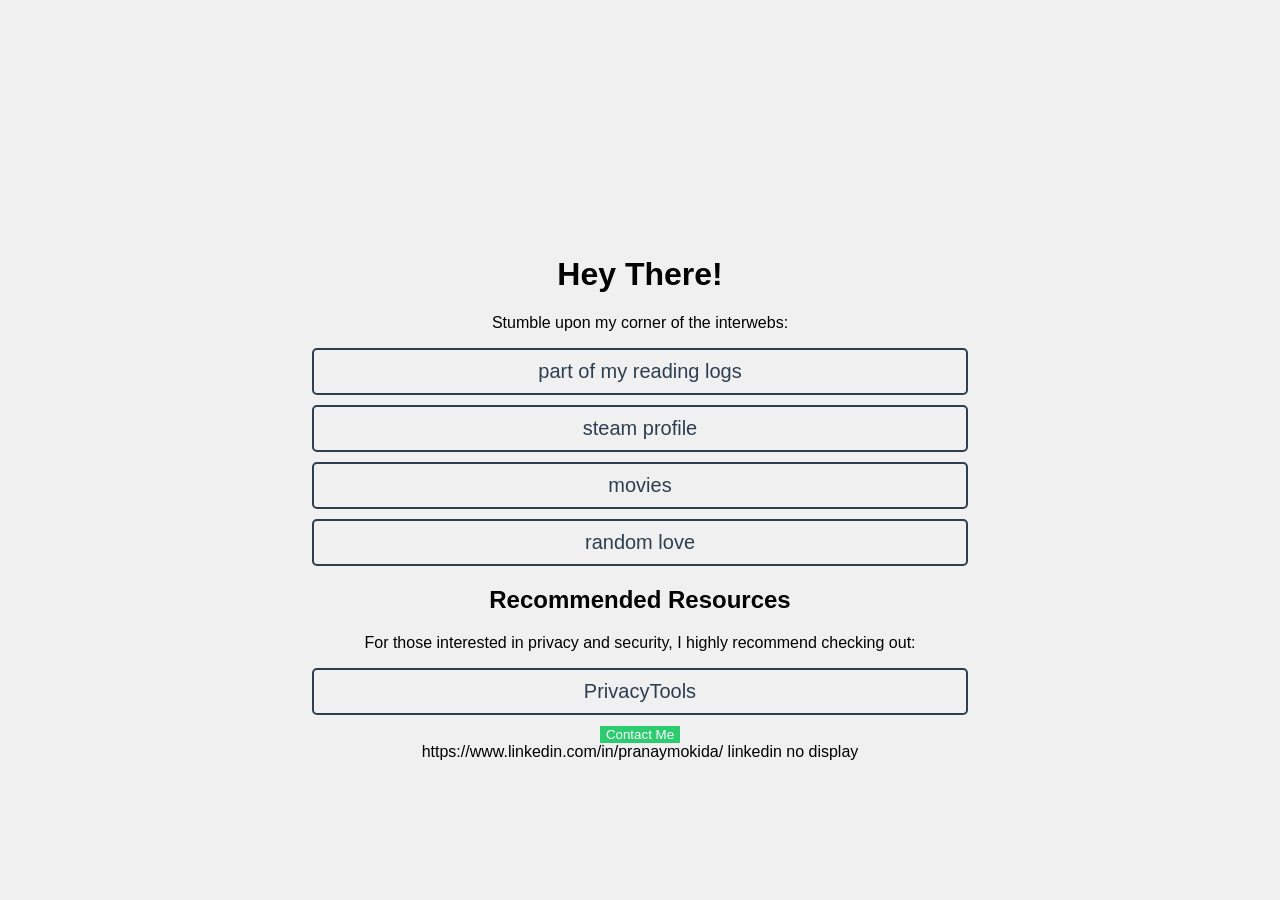
==== index.html @ efed9b05 "Update index.html" ====
<!DOCTYPE html>
<html lang="en">
<head>
<meta charset="UTF-8">
<meta name="viewport" content="width=device-width, initial-scale=1.0">
<meta name="description" content="Pranay Mokida's Social Links">
<title>Pranay Mokida</title>
<link rel="stylesheet" href="styles.css">
<link rel="icon" href="favicon.ico" type="image/x-icon">
</head>
<body>

<header>
    <h1>Hey There!</h1>
    <p>Stumble upon my corner of the interwebs:</p>
</header>

<nav>
    <a href="https://www.goodreads.com/user/show/169962990-pranay-mokida" target="_blank">part of my reading logs</a>
    <a href="https://steamcommunity.com/id/pranayesse" target="_blank">steam profile</a>
    <a href="https://www.icheckmovies.com/profiles/pranay+mokida/" target="_blank">movies</a>
    <a href="https://stardewvalleywiki.com/Special:Random" target="_blank">random love</a>

</nav>


<div style="margin-top: 20px;">
    <h2>Recommended Resources</h2>
    <p>For those interested in privacy and security, I highly recommend checking out:</p>
    <a href="https://www.privacytools.io" target="_blank" data-hover-text="Privacy Tools">PrivacyTools</a>
</div>


<button class="contact-button" role="button" onclick="displayEmail()">Contact Me</button>

<footer>
    <script src="script.js"></script>
</footer>

</body>
</html>

https://www.linkedin.com/in/pranaymokida/ linkedin no display
---- styles.css ----
body {
    font-family: 'Comic Sans MS', sans-serif;
    background-color: #f0f0f0;
    text-align: center;
    margin-top: 20%;
}

a {
    display: block;
    margin: 10px auto;
    text-decoration: none;
    color: #2c3e50;
    font-size: 20px;
    border: 2px solid #2c3e50;
    padding: 10px;
    border-radius: 5px;
    width: 50%;
    text-align: center;
    transition: all 0.3s ease-in-out;
}

.contact-button {
    background-color: #2ecc71;
    color: white;
    border: none;
    transition: all 0.3s ease-in-out;
}

.contact-button:hover {
    background-color: #27ae60;
}

@media (max-width: 768px) {
    a {
        width: 80%;
    }
}
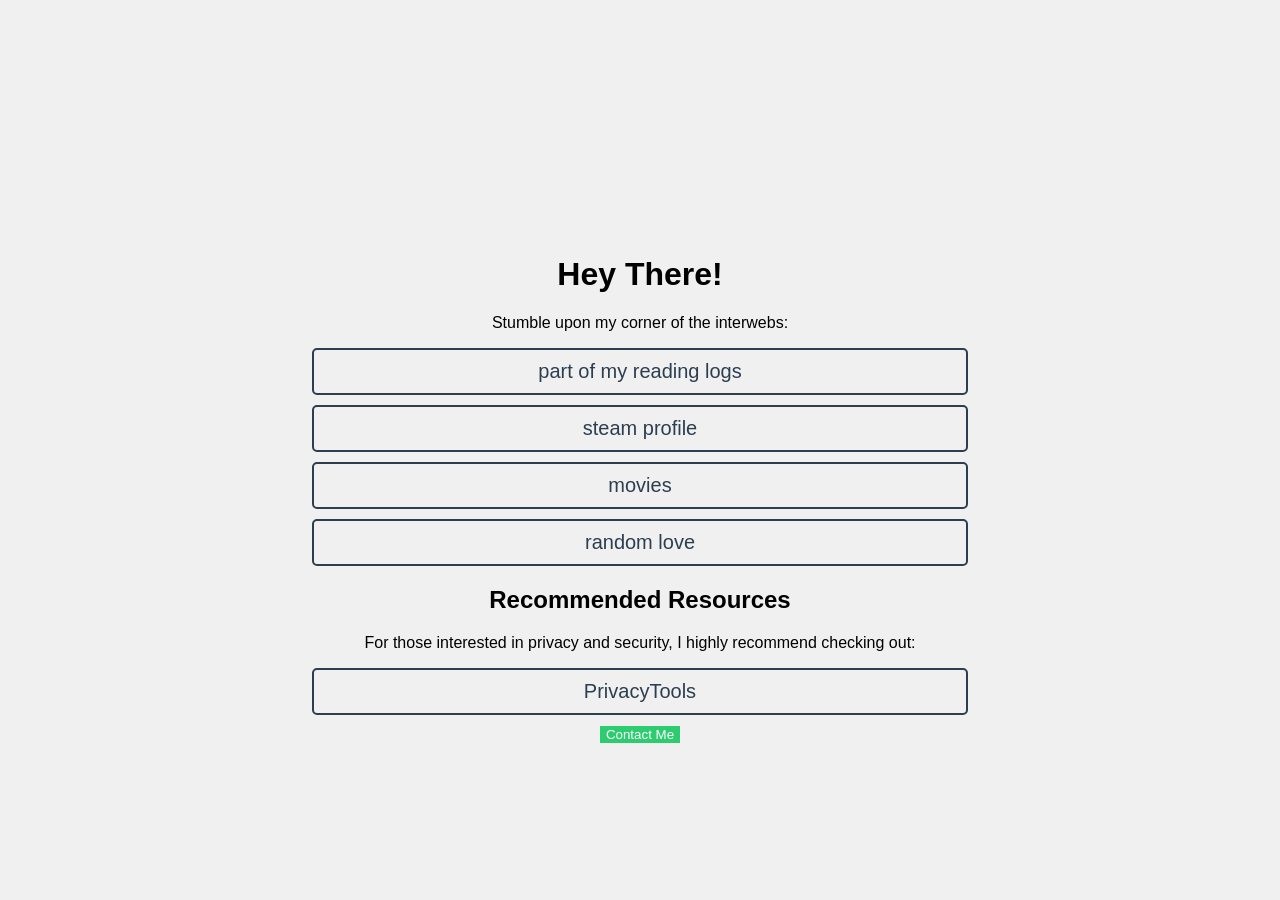
==== commit 6ddac330: "Update index.html" ====
--- a/index.html
+++ b/index.html
@@ -40,5 +40,4 @@
 </body>
 </html>
 
-https://www.linkedin.com/in/pranaymokida/ linkedin no display
 
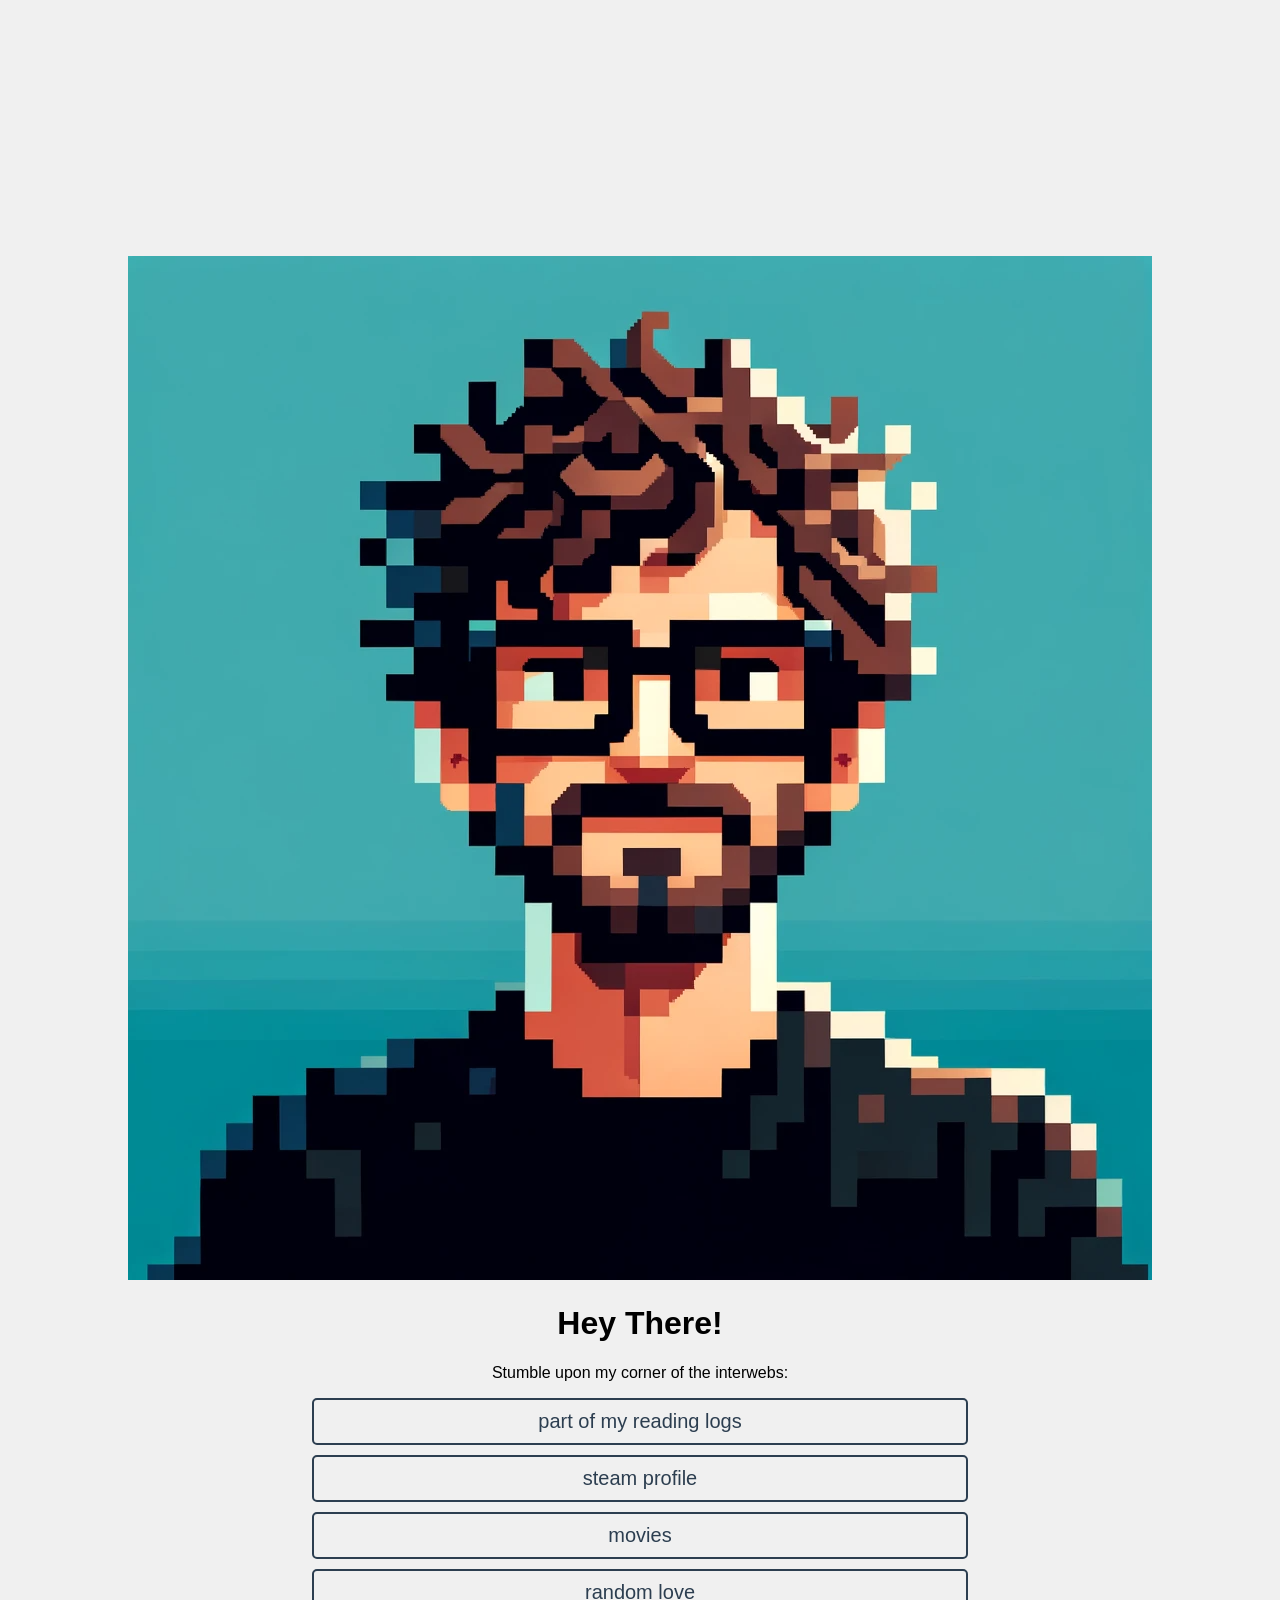
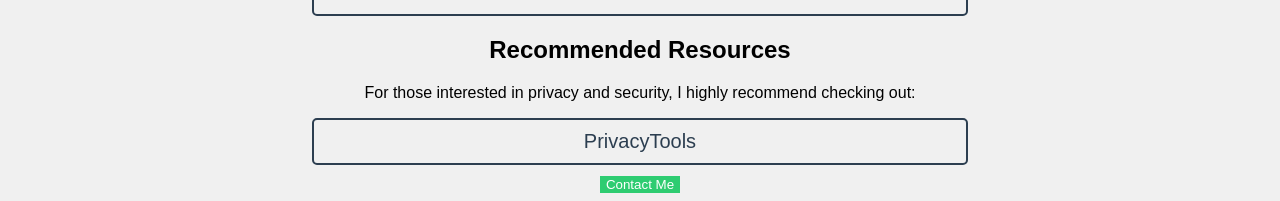
==== commit ada3914e: "Update index.html" ====
--- a/index.html
+++ b/index.html
@@ -9,11 +9,12 @@
 <link rel="icon" href="favicon.ico" type="image/x-icon">
 </head>
 <body>
-
 <header>
+    <img src="illustration.png" alt="Pranay Mokida" style="max-width:100%;height:auto;">
     <h1>Hey There!</h1>
     <p>Stumble upon my corner of the interwebs:</p>
 </header>
+
 
 <nav>
     <a href="https://www.goodreads.com/user/show/169962990-pranay-mokida" target="_blank">part of my reading logs</a>
@@ -38,6 +39,15 @@
 </footer>
 
 </body>
+    <!-- Google tag (gtag.js) -->
+<script async src="https://www.googletagmanager.com/gtag/js?id=G-EQW18R26N1"></script>
+<script>
+  window.dataLayer = window.dataLayer || [];
+  function gtag(){dataLayer.push(arguments);}
+  gtag('js', new Date());
+
+  gtag('config', 'G-EQW18R26N1');
+</script>
 </html>
 
 
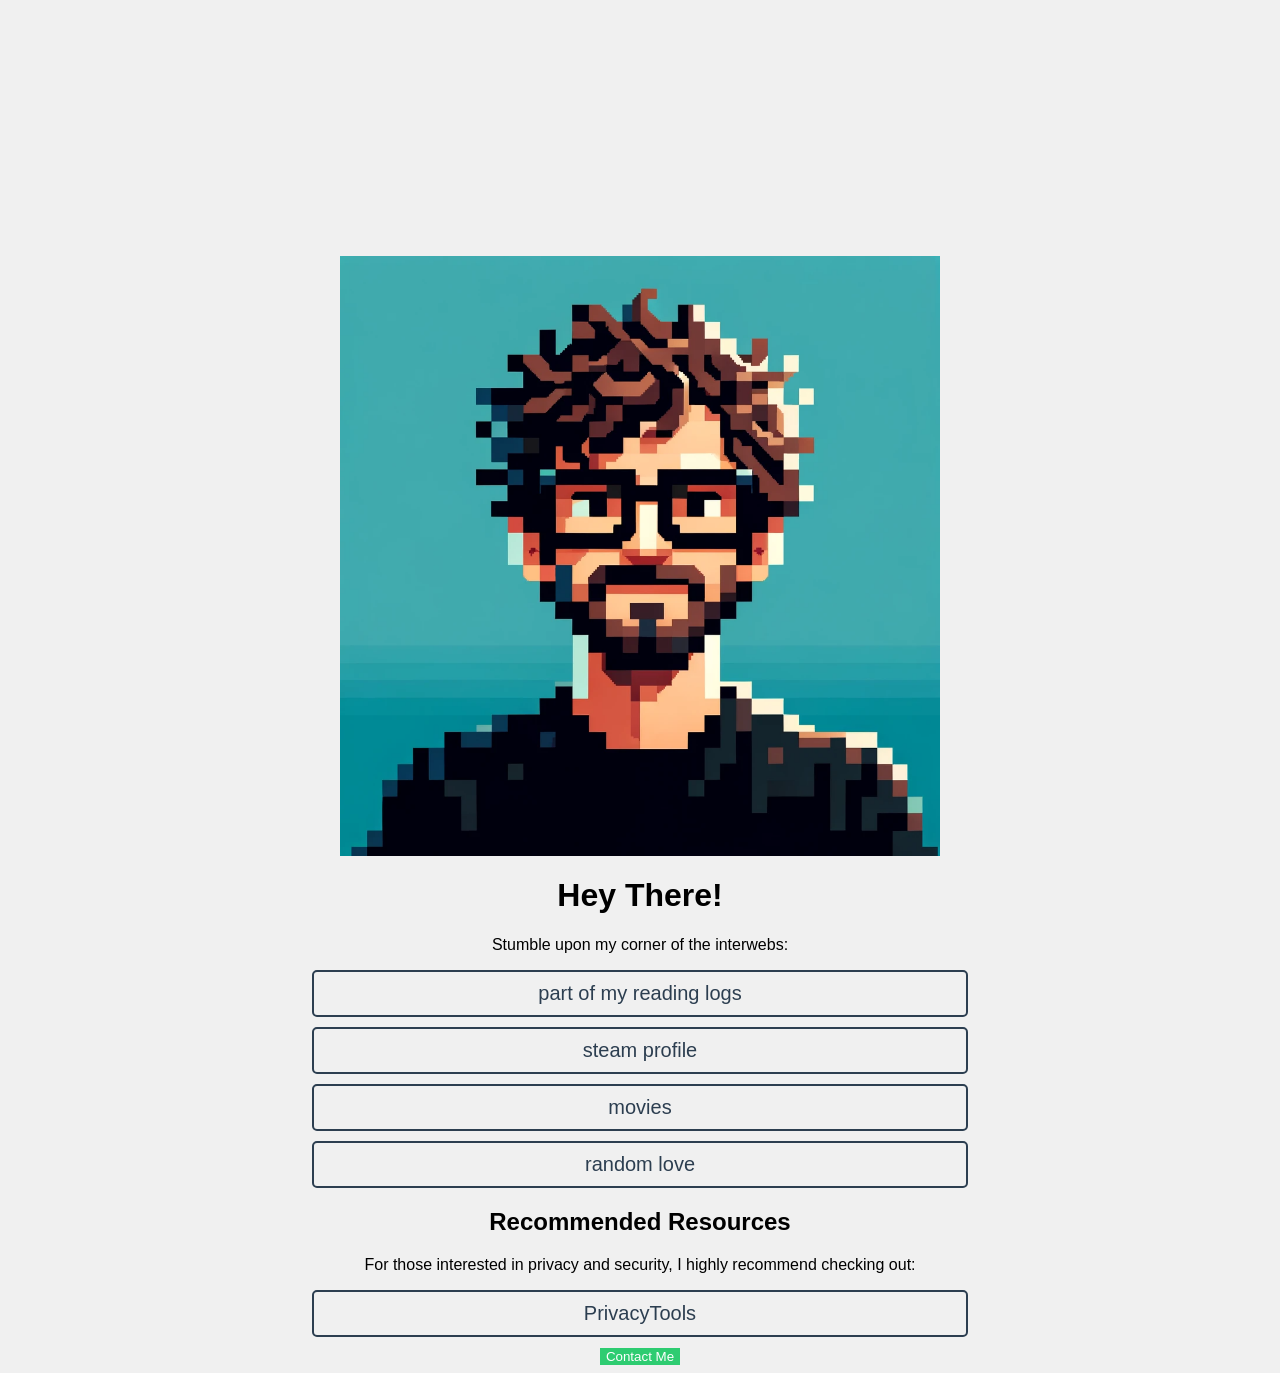
==== commit cef4c7b8: "Update index.html" ====
--- a/index.html
+++ b/index.html
@@ -10,7 +10,7 @@
 </head>
 <body>
 <header>
-    <img src="illustration.png" alt="Pranay Mokida" style="max-width:100%;height:auto;">
+    <img src="illustration.png" alt="Pranay Mokida" style="width:100%; max-width:600px; height:auto; display:block; margin:0 auto;">
     <h1>Hey There!</h1>
     <p>Stumble upon my corner of the interwebs:</p>
 </header>
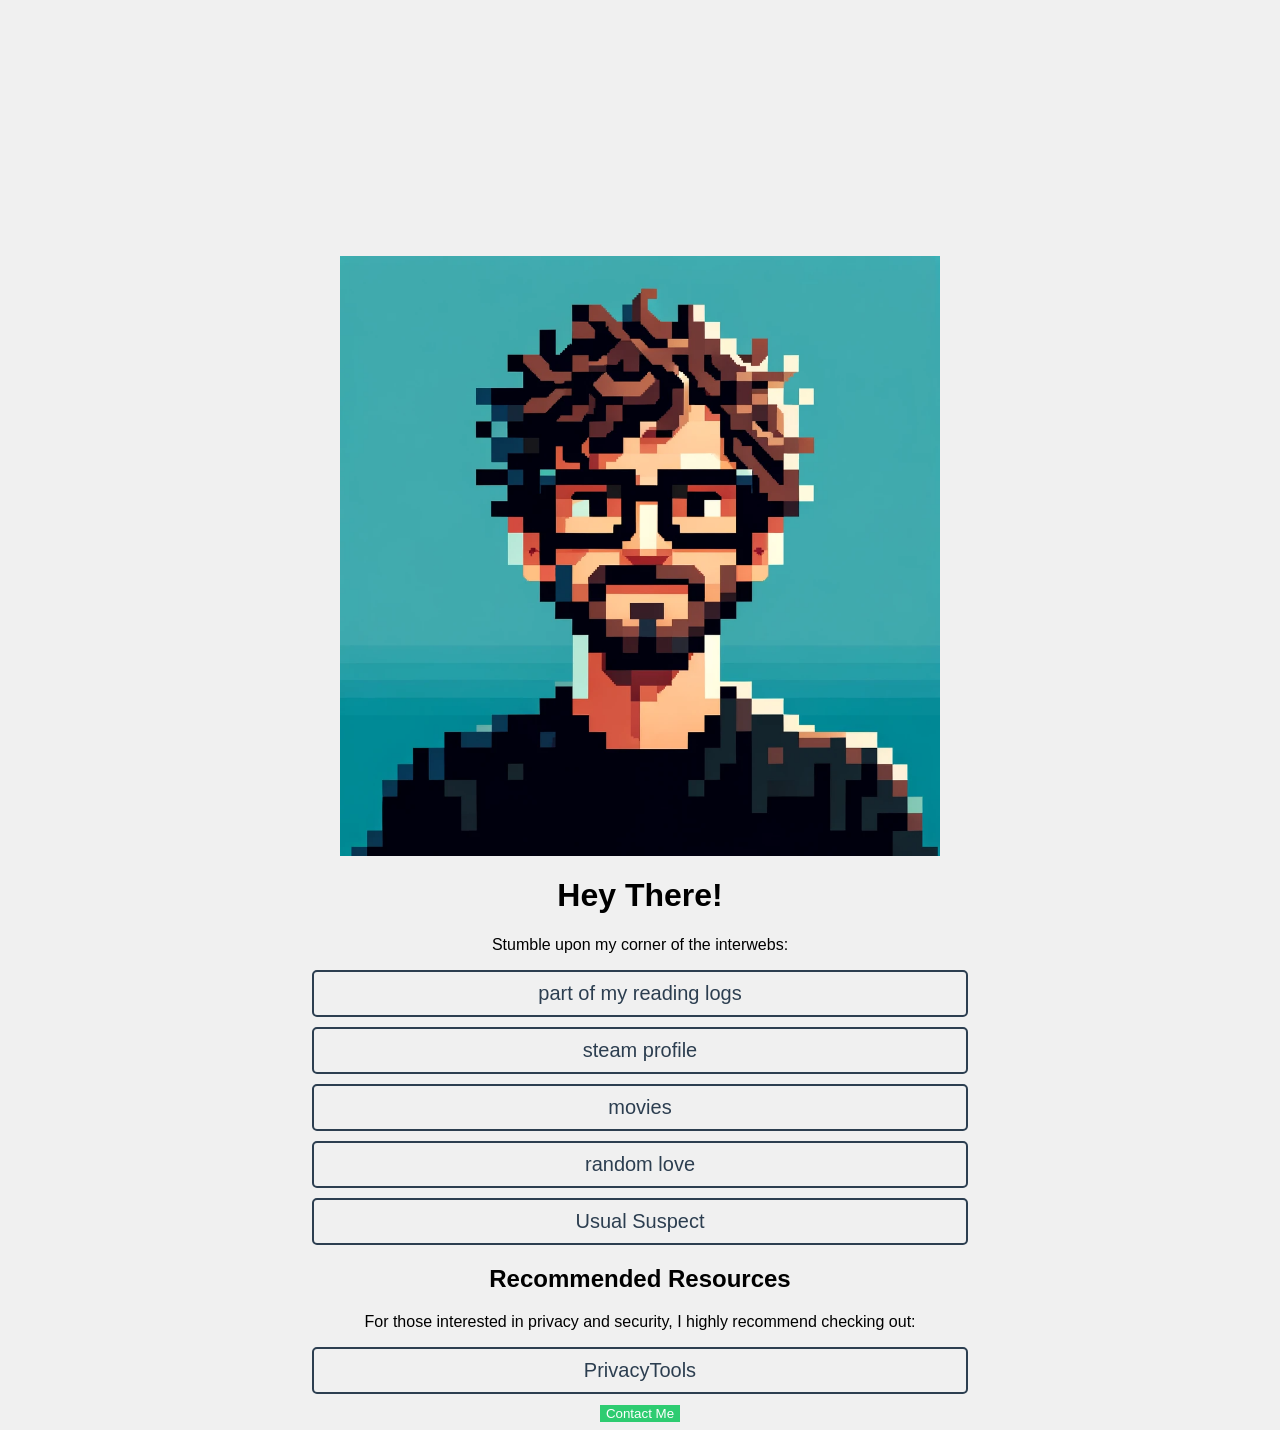
==== commit cd1f8555: "Update index.html" ====
--- a/index.html
+++ b/index.html
@@ -21,6 +21,8 @@
     <a href="https://steamcommunity.com/id/pranayesse" target="_blank">steam profile</a>
     <a href="https://www.icheckmovies.com/profiles/pranay+mokida/" target="_blank">movies</a>
     <a href="https://stardewvalleywiki.com/Special:Random" target="_blank">random love</a>
+    <a href="xd.html" target="_blank">Usual Suspect</a>
+
 
 </nav>
 
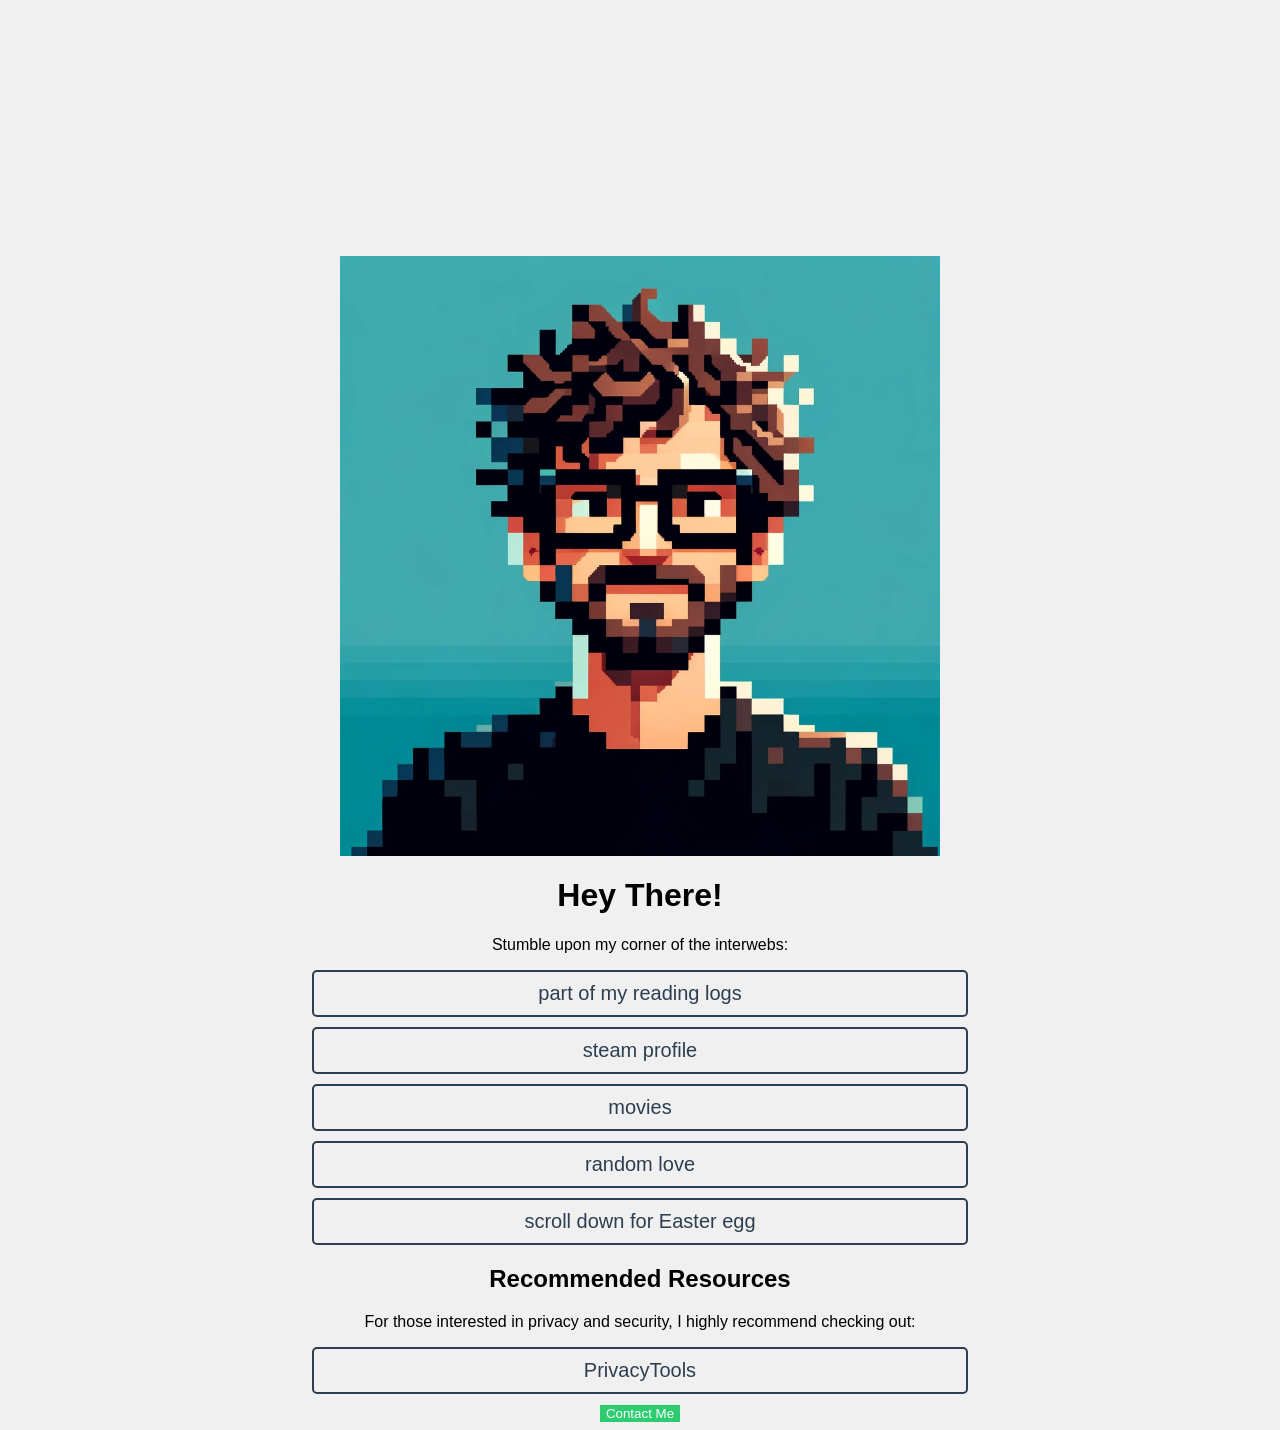
==== commit 45bf19e2: "Update index.html" ====
--- a/index.html
+++ b/index.html
@@ -21,7 +21,7 @@
     <a href="https://steamcommunity.com/id/pranayesse" target="_blank">steam profile</a>
     <a href="https://www.icheckmovies.com/profiles/pranay+mokida/" target="_blank">movies</a>
     <a href="https://stardewvalleywiki.com/Special:Random" target="_blank">random love</a>
-    <a href="xd.html" target="_blank">Usual Suspect</a>
+    <a href="xd.html" target="_blank">scroll down for Easter egg</a>
 
 
 </nav>
